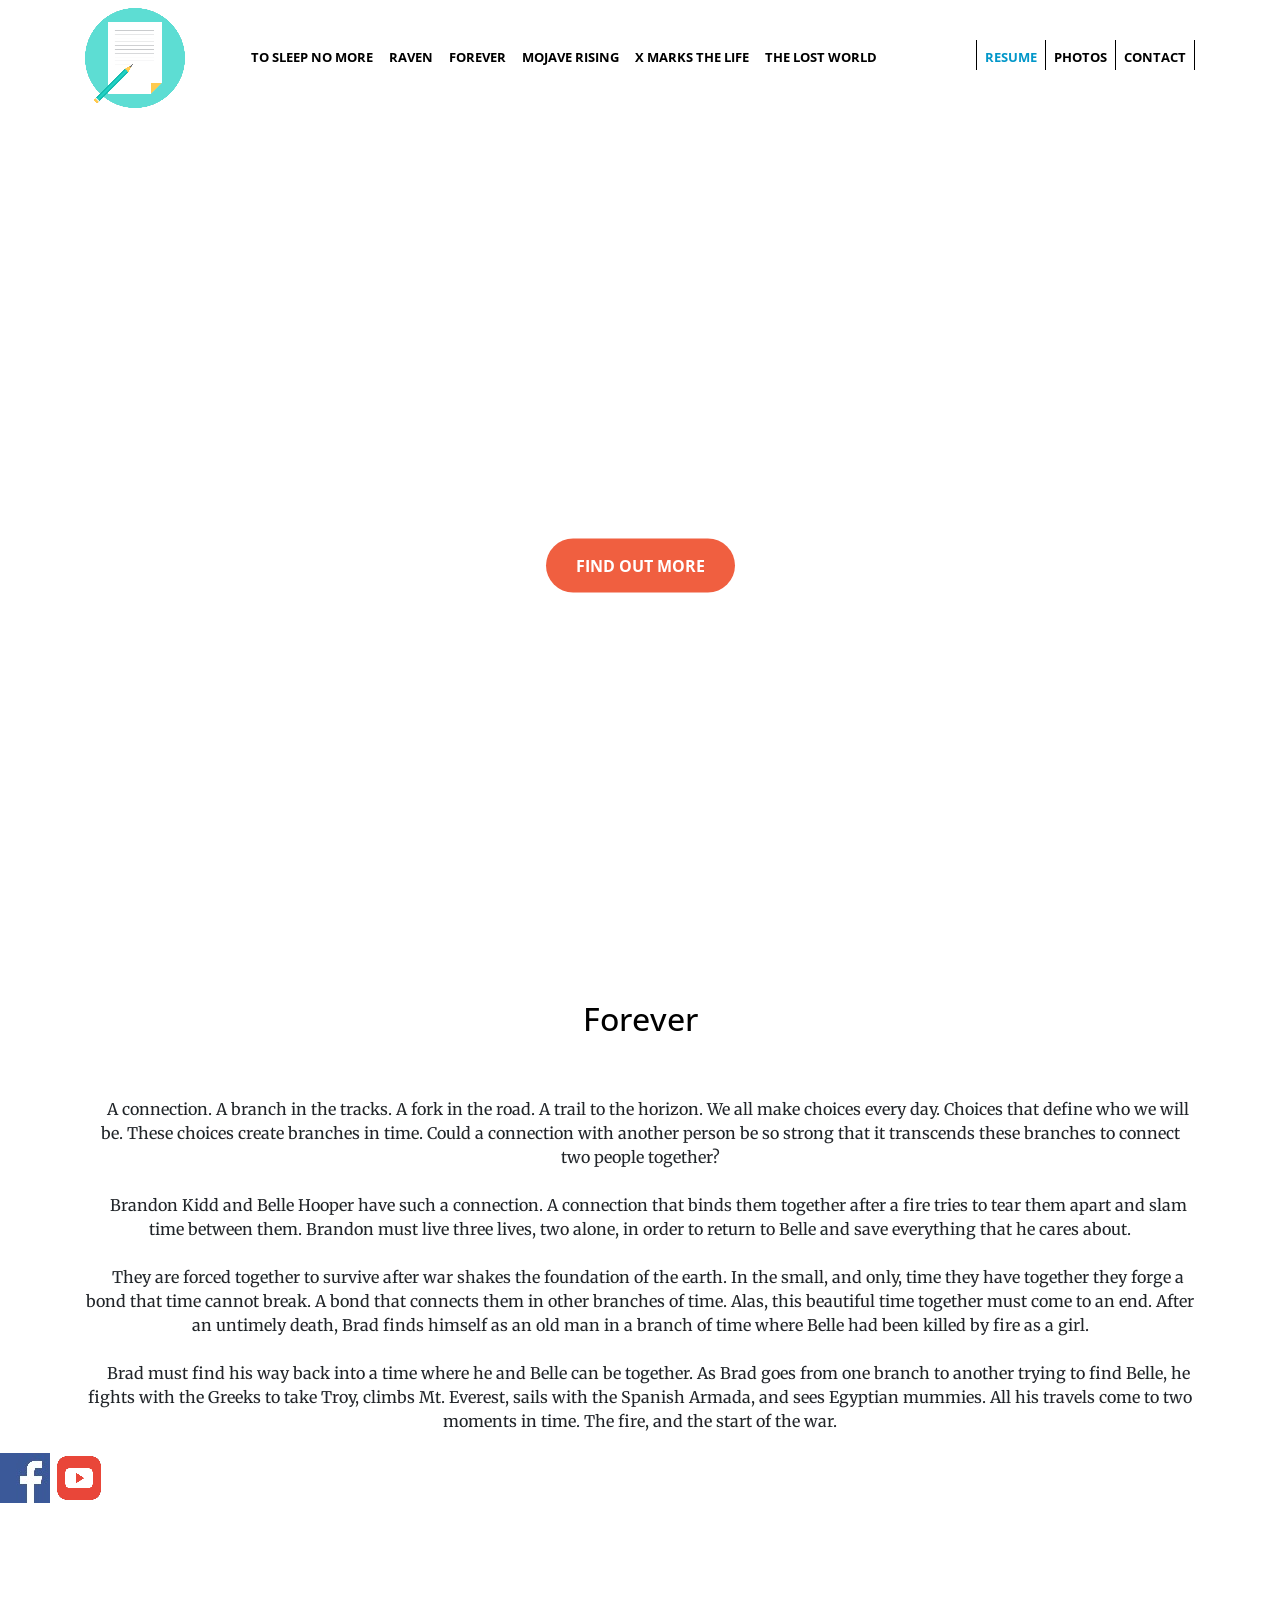
==== Forever.html @ 8362db16 "initial commit" ====
<!DOCTYPE html>
<html lang="en">

  <head>

    <meta charset="utf-8">
    <meta name="viewport" content="width=device-width, initial-scale=1, shrink-to-fit=no">
    <meta name="description" content="">
    <meta name="author" content="">

    <title>Forever</title>

    <!-- Bootstrap core CSS -->
    <link href="vendor/bootstrap/css/bootstrap.min.css" rel="stylesheet">

    <!-- Custom fonts for this template -->
    <link href="vendor/font-awesome/css/font-awesome.min.css" rel="stylesheet" type="text/css">
    <link href='https://fonts.googleapis.com/css?family=Open+Sans:300italic,400italic,600italic,700italic,800italic,400,300,600,700,800' rel='stylesheet' type='text/css'>
    <link href='https://fonts.googleapis.com/css?family=Merriweather:400,300,300italic,400italic,700,700italic,900,900italic' rel='stylesheet' type='text/css'>

    <!-- Plugin CSS -->
    <link href="vendor/magnific-popup/magnific-popup.css" rel="stylesheet">

    <!-- Custom styles for this template -->
    <link href="css/creative_forever.css" rel="stylesheet">

  </head>

  <body id="page-top">

    <!-- Navigation -->
    <nav class="navbar navbar-expand-lg navbar-light fixed-top" id="mainNav">
      <div class="container">
        <a href="index.html"><img src="201585.png"/></a>
        <button class="navbar-toggler navbar-toggler-right" type="button" data-toggle="collapse" data-target="#navbarResponsive" aria-controls="navbarResponsive" aria-expanded="false" aria-label="Toggle navigation">
          <span class="navbar-toggler-icon"></span>
        </button>
        <div class="collapse navbar-collapse" id="navbarResponsive">
          <ul class="navbar-nav ml-auto">
            <li class="nav-item">
              <a class="nav-link js-scroll-trigger" href="To_Sleep_No_More.html" style="color: #000000">To Sleep No More</a></li>
            </li>
            <li class="nav-item">
              <a class="nav-link js-scroll-trigger" href="Raven.html" style="color: #000000">Raven</a></li>
            </li>
            <li class="nav-item">
              <a class="nav-link js-scroll-trigger" href="Forever.html" style="color: #000000">Forever</a></li>
            </li>
            <li class="nav-item">
              <a class="nav-link js-scroll-trigger"href="Mojave_Rising.html" style="color: #000000">Mojave Rising</a></li>
            </li>
            <li class="nav-item">
              <a class="nav-link js-scroll-trigger" href="X_Marks_the_life.html" style="color: #000000">X Marks the Life</a></li>
            </li>
            <li class="nav-item">
              <a class="nav-link js-scroll-trigger" href="The_Lost_World.html" style="color: #000000">The Lost World&emsp;&emsp;&emsp;&emsp;&emsp;&emsp;&emsp;</a></li>
            </li>
            <div style="border-left:1px solid #000;height:30px"></div>
            <li class="nav-item">
              <a class="nav-link js-scroll-trigger" target=blank href="JaredSutterResume.pdf" style="color: #0297C9">Resume</a></li>
            </li>
            <div style="border-left:1px solid #000; height:30px;"></div>
            <li class="nav-item">
              <a class="nav-link js-scroll-trigger" href="#portfolio" style="color: #000000">Photos</a></li>
            </li>
            <div style="border-left:1px solid #000; height:30px;"></div>
            <li class="nav-item">
            <a class="nav-link js-scroll-trigger" href="#contact" style="color: #000000">Contact</a>
            </li>
            <div style="border-left:1px solid #000; height:30px;"></div>
          </ul>
        </div>
      </div>
    </nav>

    <header class="masthead">
      <div class="header-content">
        <div class="header-content-inner">
          </br>
          </br>
          </br>
          </br>
          <h1 id="homeHeading" style="margin-top: -200px; color: #ffffff">Forever</h1>
          </br>
          </br>
          </br>
          </br>
          </br>
          </br>
          <p style="color: #ffffff">In this time travel romance, Brad Kidd and Belle Hooper forge a bond so strong that time cannot break it. Brad must live three lives, two alone, in order to return to Belle and save everything that he cares about.</p>
          <a class="btn btn-primary btn-xl js-scroll-trigger" href="#services">Find Out More</a>
        </div>
      </div>
    </header>
    <section id="services">
      <div class="container">
        <div class="row">
          <div class="col-lg-12 text-center">
            <h2 class="section-heading" style="color: #000000">Forever</h2>
            <hr class="light">
            <p class="text" style="color: #C000000">
            </br>
            &emsp;A connection. A branch in the tracks. A fork in the road. A trail to the horizon. We all make choices every day. Choices that define who we will be. These choices create branches in time. Could a connection with another person be so strong that it transcends these branches to connect two people together?
            </br>
            </br>
            &emsp;Brandon Kidd and Belle Hooper have such a connection. A connection that binds them together after a fire tries to tear them apart and slam time between them. Brandon must live three lives, two alone, in order to return to Belle and save everything that he cares about.
            </br>
            </br>
            &emsp;They are forced together to survive after war shakes the foundation of the earth. In the small, and only, time they have together they forge a bond that time cannot break. A bond that connects them in other branches of time. Alas, this beautiful time together must come to an end. After an untimely death, Brad finds himself as an old man in a branch of time where Belle had been killed by fire as a girl.
            </br>
            </br>
            &emsp;Brad must find his way back into a time where he and Belle can be together. As Brad goes from one branch to another trying to find Belle, he fights with the Greeks to take Troy, climbs Mt. Everest, sails with the Spanish Armada, and sees Egyptian mummies. All his travels come to two moments in time. The fire, and the start of the war.
            </p>
          </div>
        </div>
      </div>
      <a href="https://www.facebook.com/jaredsutteractor/" target="blank"><img src="Facebook_f_logo_2013.jpg" class="centerTable" style="size:10px"/></a>
      <a href="https://www.youtube.com/channel/UCM92byAyjQDzPuKeyfoYPGQ" target="blank"><img src="Flurry_YouTube_Alt.png" class="centerTable" style="size:10px"/></a>
    </section>

    <!-- Bootstrap core JavaScript -->
    <script src="vendor/jquery/jquery.min.js"></script>
    <script src="vendor/bootstrap/js/bootstrap.bundle.min.js"></script>

    <!-- Plugin JavaScript -->
    <script src="vendor/jquery-easing/jquery.easing.min.js"></script>
    <script src="vendor/scrollreveal/scrollreveal.min.js"></script>
    <script src="vendor/magnific-popup/jquery.magnific-popup.min.js"></script>

    <!-- Custom scripts for this template -->
    <script src="js/creative.min.js"></script>

    </body>

    </html>
---- css/creative_forever.css ----
/*!
 * Start Bootstrap - Createive v4.0.0-beta.2 (https://startbootstrap.com/template-overviews/creative)
 * Copyright 2013-2017 Start Bootstrap
 * Licensed under MIT (https://github.com/BlackrockDigital/startbootstrap-creative/blob/master/LICENSE)
 */
body,
html {
  width: 100%;
  height: 100%; }

body {
  font-family: 'Merriweather', 'Helvetica Neue', Arial, sans-serif; }

hr {
  max-width: 50px;
  border-width: 3px;
  border-color: #F05F40; }

hr.light {
  border-color: white; }

a {
  color: #F05F40;
  -webkit-transition: all 0.2s;
  -moz-transition: all 0.2s;
  transition: all 0.2s; }
  a:focus, a:hover {
    color: #f05f40; }

h1,
h2,
h3,
h4,
h5,
h6 {
  font-family: 'Open Sans', 'Helvetica Neue', Arial, sans-serif; }

p {
  font-size: 16px;
  line-height: 1.5;
  margin-bottom: 20px; }

.bg-primary {
  background-color: #F05F40 !important; }

.bg-dark {
  color: white;
  background-color: #222222 !important; }

.text-faded {
  color: rgba(255, 255, 255, 0.7); }

section {
  padding: 100px 0; }

.section-heading {
  margin-top: 0; }

::-moz-selection {
  color: white;
  background: #222222;
  text-shadow: none; }

::selection {
  color: white;
  background: #222222;
  text-shadow: none; }

img::selection {
  color: white;
  background: transparent; }

img::-moz-selection {
  color: white;
  background: transparent; }

body {
  -webkit-tap-highlight-color: #222222; }

#mainNav {
  border-color: rgba(34, 34, 34, 0.05);
  background-color: white;
  font-family: 'Open Sans', 'Helvetica Neue', Arial, sans-serif;
  -webkit-transition: all 0.2s;
  -moz-transition: all 0.2s;
  transition: all 0.2s; }
  #mainNav .navbar-brand {
    font-weight: 700;
    text-transform: uppercase;
    color: #F05F40;
    font-family: 'Open Sans', 'Helvetica Neue', Arial, sans-serif; }
    #mainNav .navbar-brand:focus, #mainNav .navbar-brand:hover {
      color: #f05f40; }
  #mainNav .navbar-toggle {
    font-size: 12px;
    font-weight: 700;
    text-transform: uppercase;
    color: #222222; }
  #mainNav .navbar-nav > li.nav-item > a.nav-link:focus,
  #mainNav .navbar-nav > li.nav-item > a.nav-link {
    font-size: 13px;
    font-weight: 700;
    text-transform: uppercase;
    color: #222222; }
    #mainNav .navbar-nav > li.nav-item > a.nav-link:focus:hover,
    #mainNav .navbar-nav > li.nav-item > a.nav-link:hover {
      color: #F05F40; }
    #mainNav .navbar-nav > li.nav-item > a.nav-link:focus.active,
    #mainNav .navbar-nav > li.nav-item > a.nav-link.active {
      color: #F05F40 !important;
      background-color: transparent; }
      #mainNav .navbar-nav > li.nav-item > a.nav-link:focus.active:hover,
      #mainNav .navbar-nav > li.nav-item > a.nav-link.active:hover {
        background-color: transparent; }
  @media (min-width: 992px) {
    #mainNav {
      border-color: rgba(255, 255, 255, 0.3);
      background-color: transparent; }
      #mainNav .navbar-brand {
        color: rgba(255, 255, 255, 0.7); }
        #mainNav .navbar-brand:focus, #mainNav .navbar-brand:hover {
          color: white; }
      #mainNav .navbar-nav > li.nav-item > a.nav-link,
      #mainNav .navbar-nav > li.nav-item > a.nav-link:focus {
        color: rgba(255, 255, 255, 0.7); }
        #mainNav .navbar-nav > li.nav-item > a.nav-link:hover,
        #mainNav .navbar-nav > li.nav-item > a.nav-link:focus:hover {
          color: white; }
      #mainNav.navbar-shrink {
        border-color: rgba(34, 34, 34, 0.05);
        background-color: white; }
        #mainNav.navbar-shrink .navbar-brand {
          font-size: 16px;
          color: #F05F40; }
          #mainNav.navbar-shrink .navbar-brand:focus, #mainNav.navbar-shrink .navbar-brand:hover {
            color: #f05f40; }
        #mainNav.navbar-shrink .navbar-nav > li.nav-item > a.nav-link,
        #mainNav.navbar-shrink .navbar-nav > li.nav-item > a.nav-link:focus {
          color: #222222; }
          #mainNav.navbar-shrink .navbar-nav > li.nav-item > a.nav-link:hover,
          #mainNav.navbar-shrink .navbar-nav > li.nav-item > a.nav-link:focus:hover {
            color: #F05F40; } }

header.masthead {
  position: relative;
  width: 100%;
  min-height: auto;
  text-align: center;
  color: white;
  background-image: url("/Users/family/Jared/Documents/coding/Html/personal\ website/Attachment-1.jpeg");
  background-position: center !important;
  -webkit-background-size: cover;
  -moz-background-size: cover;
  -o-background-size: cover;
  background-size: cover; }
  header.masthead .header-content {
    position: relative;
    width: 100%;
    padding: 150px 15px 100px;
    text-align: center; }
    header.masthead .header-content .header-content-inner h1 {
      font-size: 30px;
      font-weight: 700;
      margin-top: 0;
      margin-bottom: 0;
      text-transform: uppercase; }
    header.masthead .header-content .header-content-inner hr {
      margin: 30px auto; }
    header.masthead .header-content .header-content-inner p {
      font-size: 16px;
      font-weight: 300;
      margin-bottom: 50px;
      color: rgba(255, 255, 255, 0.7); }
  @media (min-width: 768px) {
    header.masthead {
      height: 100%;
      min-height: 600px; }
      header.masthead .header-content {
        position: absolute;
        top: 50%;
        padding: 0 50px;
        -webkit-transform: translateY(-50%);
        -ms-transform: translateY(-50%);
        transform: translateY(-50%); }
        header.masthead .header-content .header-content-inner {
          max-width: 1000px;
          margin-right: auto;
          margin-left: auto; }
          header.masthead .header-content .header-content-inner h1 {
            font-size: 50px; }
          header.masthead .header-content .header-content-inner p {
            font-size: 18px;
            max-width: 80%;
            margin-right: auto;
            margin-left: auto; } }

.service-box {
  max-width: 400px;
  margin: 50px auto 0; }
  @media (min-width: 992px) {
    .service-box {
      margin: 20px auto 0; } }
  .service-box p {
    margin-bottom: 0; }

.portfolio-box {
  position: relative;
  display: block;
  max-width: 650px;
  margin: 0 auto; }
  .portfolio-box .portfolio-box-caption {
    position: absolute;
    bottom: 0;
    display: block;
    width: 100%;
    height: 100%;
    text-align: center;
    opacity: 0;
    color: white;
    background: rgba(240, 95, 64, 0.9);
    -webkit-transition: all 0.2s;
    -moz-transition: all 0.2s;
    transition: all 0.2s; }
    .portfolio-box .portfolio-box-caption .portfolio-box-caption-content {
      position: absolute;
      top: 50%;
      width: 100%;
      transform: translateY(-50%);
      text-align: center; }
      .portfolio-box .portfolio-box-caption .portfolio-box-caption-content .project-category,
      .portfolio-box .portfolio-box-caption .portfolio-box-caption-content .project-name {
        padding: 0 15px;
        font-family: 'Open Sans', 'Helvetica Neue', Arial, sans-serif; }
      .portfolio-box .portfolio-box-caption .portfolio-box-caption-content .project-category {
        font-size: 14px;
        font-weight: 600;
        text-transform: uppercase; }
      .portfolio-box .portfolio-box-caption .portfolio-box-caption-content .project-name {
        font-size: 18px; }
  .portfolio-box:hover .portfolio-box-caption {
    opacity: 1; }
  .portfolio-box:focus {
    outline: none; }
  @media (min-width: 768px) {
    .portfolio-box .portfolio-box-caption .portfolio-box-caption-content .project-category {
      font-size: 16px; }
    .portfolio-box .portfolio-box-caption .portfolio-box-caption-content .project-name {
      font-size: 22px; } }

.call-to-action {
  padding: 50px 0; }
  .call-to-action h2 {
    margin: 0 auto 20px; }

.text-primary {
  color: #F05F40 !important; }

.no-gutter > [class*='col-'] {
  padding-right: 0;
  padding-left: 0; }

.btn-default {
  color: #222222;
  border-color: white;
  background-color: white; }
  .btn-default.focus, .btn-default:focus {
    color: #222222;
    border-color: #bfbfbf;
    background-color: #e6e6e6; }
  .btn-default:hover {
    color: #222222;
    border-color: #e0e0e0;
    background-color: #e6e6e6; }
  .btn-default.active, .btn-default:active,
  .open > .btn-default.dropdown-toggle {
    color: #222222;
    border-color: #e0e0e0;
    background-color: #e6e6e6; }
    .btn-default.active.focus, .btn-default.active:focus, .btn-default.active:hover, .btn-default:active.focus, .btn-default:active:focus, .btn-default:active:hover,
    .open > .btn-default.dropdown-toggle.focus,
    .open > .btn-default.dropdown-toggle:focus,
    .open > .btn-default.dropdown-toggle:hover {
      color: #222222;
      border-color: #bfbfbf;
      background-color: #d4d4d4; }
  .btn-default.active, .btn-default:active,
  .open > .btn-default.dropdown-toggle {
    background-image: none; }
  .btn-default.disabled.focus, .btn-default.disabled:focus, .btn-default.disabled:hover, .btn-default[disabled].focus, .btn-default[disabled]:focus, .btn-default[disabled]:hover,
  fieldset[disabled] .btn-default.focus,
  fieldset[disabled] .btn-default:focus,
  fieldset[disabled] .btn-default:hover {
    border-color: white;
    background-color: white; }
  .btn-default .badge {
    color: white;
    background-color: #222222; }

.btn-primary {
  color: white;
  border-color: #F05F40;
  background-color: #F05F40; }
  .btn-primary.focus, .btn-primary:focus {
    color: white;
    border-color: #a4270d;
    background-color: #eb3812; }
  .btn-primary:hover {
    color: white;
    border-color: #e13612;
    background-color: #eb3812; }
  .btn-primary.active, .btn-primary:active,
  .open > .btn-primary.dropdown-toggle {
    color: white;
    border-color: #e13612;
    background-color: #eb3812; }
    .btn-primary.active.focus, .btn-primary.active:focus, .btn-primary.active:hover, .btn-primary:active.focus, .btn-primary:active:focus, .btn-primary:active:hover,
    .open > .btn-primary.dropdown-toggle.focus,
    .open > .btn-primary.dropdown-toggle:focus,
    .open > .btn-primary.dropdown-toggle:hover {
      color: white;
      border-color: #a4270d;
      background-color: #c93110; }
  .btn-primary.active, .btn-primary:active,
  .open > .btn-primary.dropdown-toggle {
    background-image: none; }
  .btn-primary.disabled.focus, .btn-primary.disabled:focus, .btn-primary.disabled:hover, .btn-primary[disabled].focus, .btn-primary[disabled]:focus, .btn-primary[disabled]:hover,
  fieldset[disabled] .btn-primary.focus,
  fieldset[disabled] .btn-primary:focus,
  fieldset[disabled] .btn-primary:hover {
    border-color: #F05F40;
    background-color: #F05F40; }
  .btn-primary .badge {
    color: #F05F40;
    background-color: white; }

.btn {
  font-weight: 700;
  text-transform: uppercase;
  border: none;
  border-radius: 300px;
  font-family: 'Open Sans', 'Helvetica Neue', Arial, sans-serif; }

.btn-xl {
  padding: 15px 30px; }
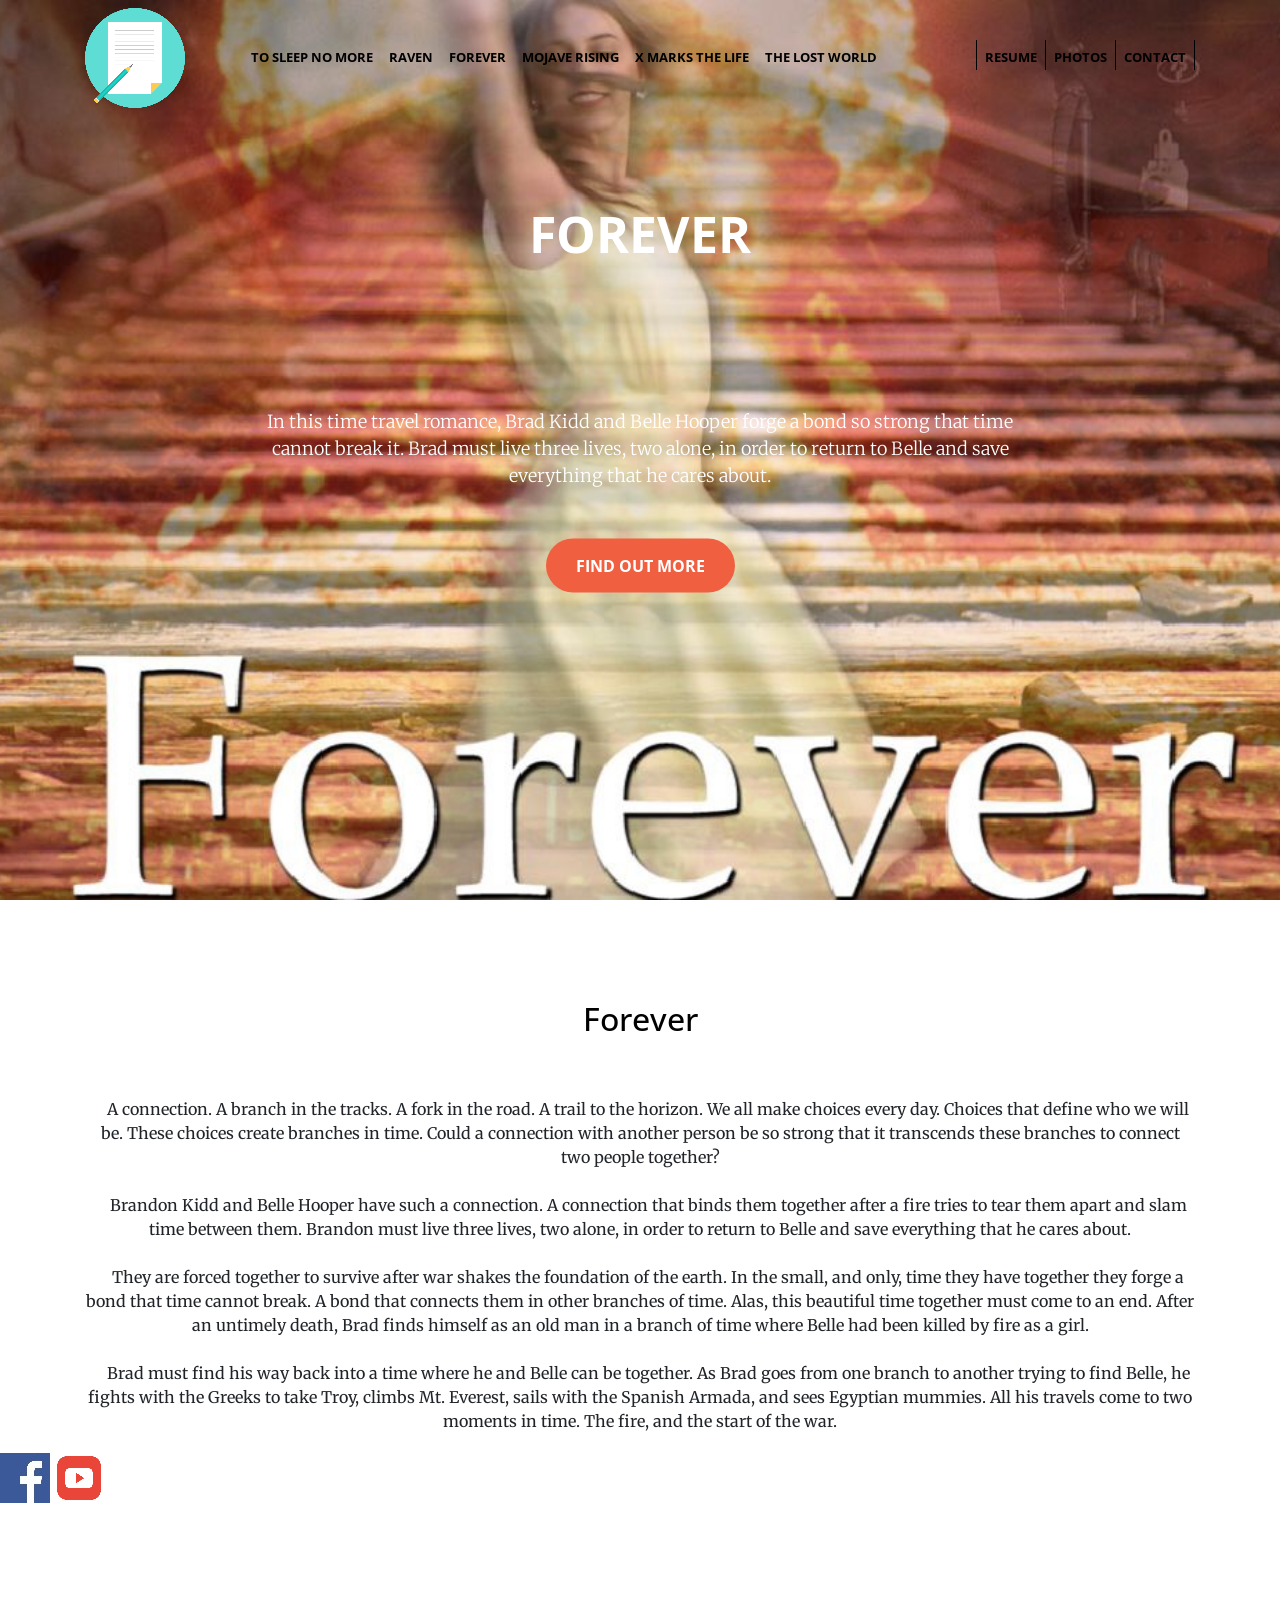
==== commit 8c81bf00: "4th commit forever button change" ====
--- a/Forever.html
+++ b/Forever.html
@@ -50,14 +50,14 @@
               <a class="nav-link js-scroll-trigger"href="Mojave_Rising.html" style="color: #000000">Mojave Rising</a></li>
             </li>
             <li class="nav-item">
-              <a class="nav-link js-scroll-trigger" href="X_Marks_the_life.html" style="color: #000000">X Marks the Life</a></li>
+              <a class="nav-link js-scroll-trigger" href="X_Marks_the_Life.html" style="color: #000000">X Marks the Life</a></li>
             </li>
             <li class="nav-item">
               <a class="nav-link js-scroll-trigger" href="The_Lost_World.html" style="color: #000000">The Lost World&emsp;&emsp;&emsp;&emsp;&emsp;&emsp;&emsp;</a></li>
             </li>
             <div style="border-left:1px solid #000;height:30px"></div>
             <li class="nav-item">
-              <a class="nav-link js-scroll-trigger" target=blank href="JaredSutterResume.pdf" style="color: #0297C9">Resume</a></li>
+              <a class="nav-link js-scroll-trigger" target=blank href="JaredSutterResume.pdf" style="color: #000000">Resume</a></li>
             </li>
             <div style="border-left:1px solid #000; height:30px;"></div>
             <li class="nav-item">
--- a/css/creative_forever.css
+++ b/css/creative_forever.css
@@ -147,7 +147,7 @@
   min-height: auto;
   text-align: center;
   color: white;
-  background-image: url("/Users/family/Jared/Documents/coding/Html/personal\ website/Attachment-1.jpeg");
+  background-image: url("../Attachment-1.jpeg");
   background-position: center !important;
   -webkit-background-size: cover;
   -moz-background-size: cover;
